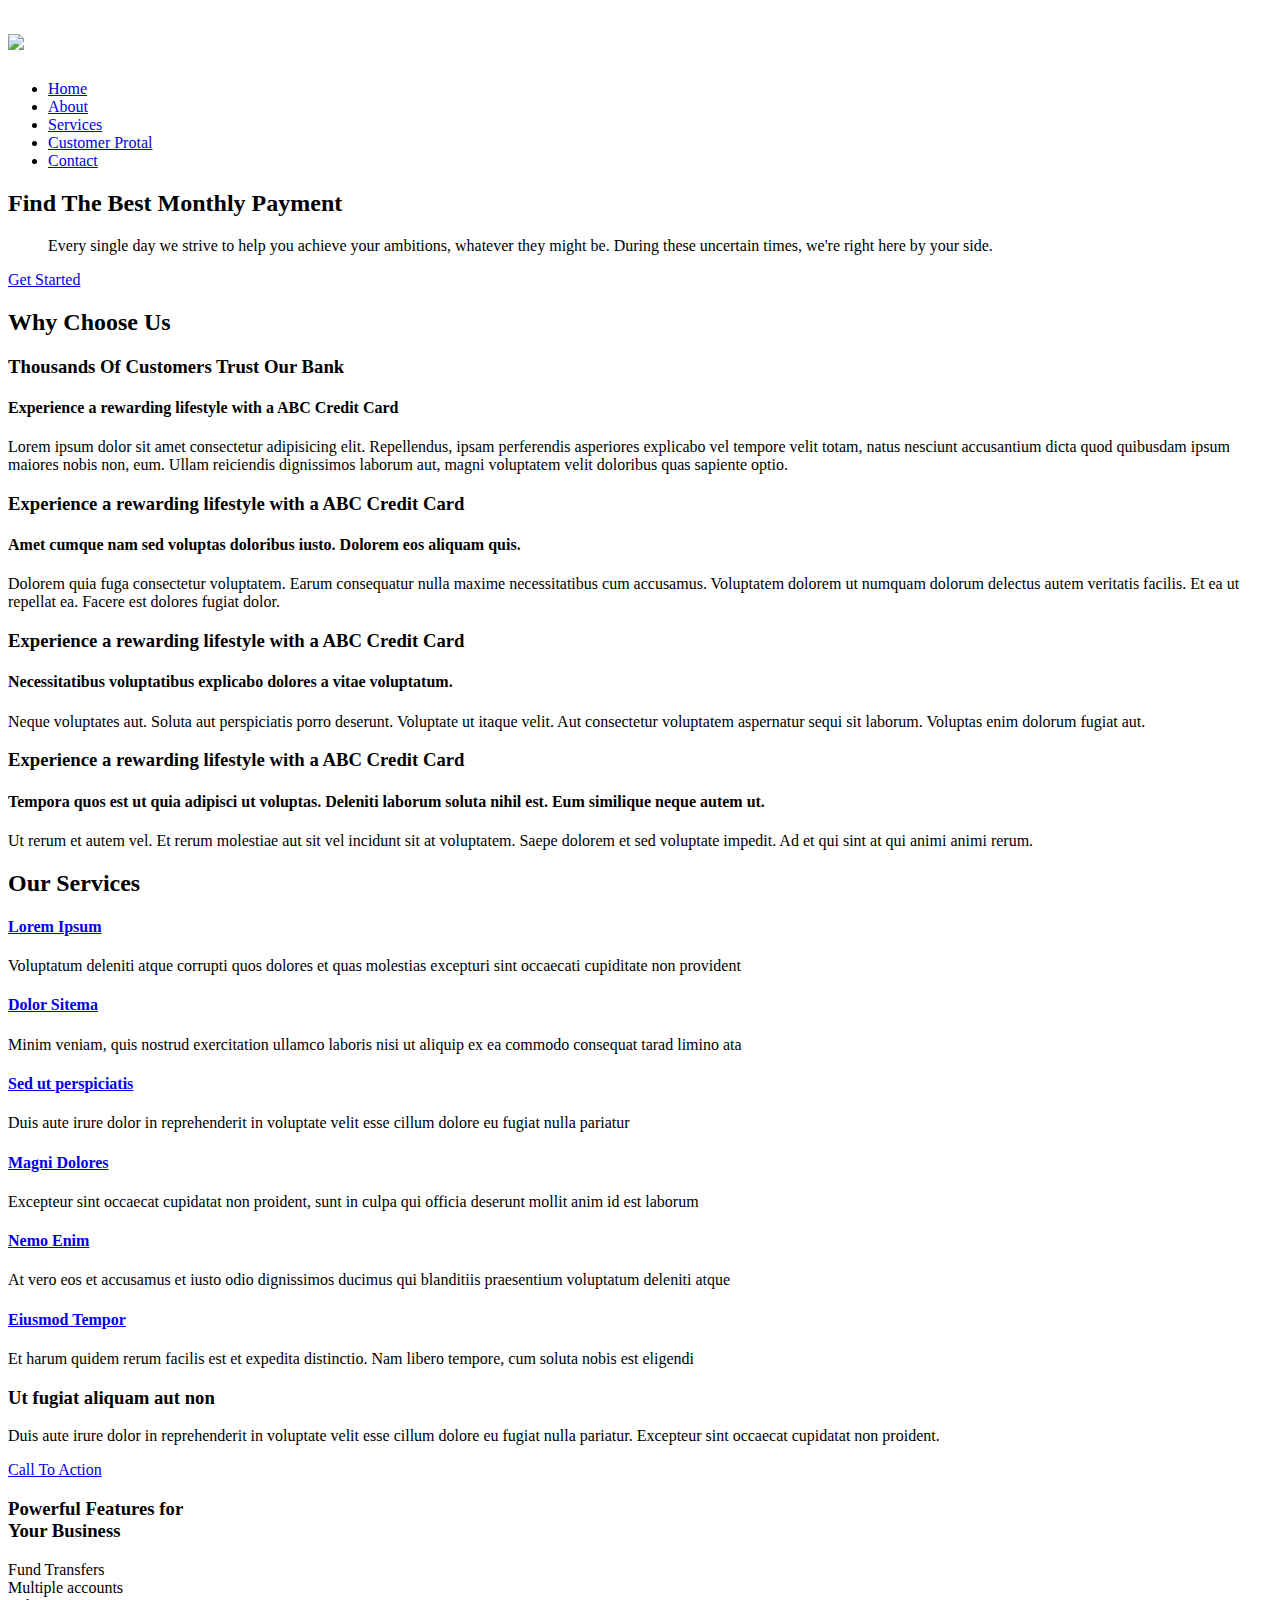
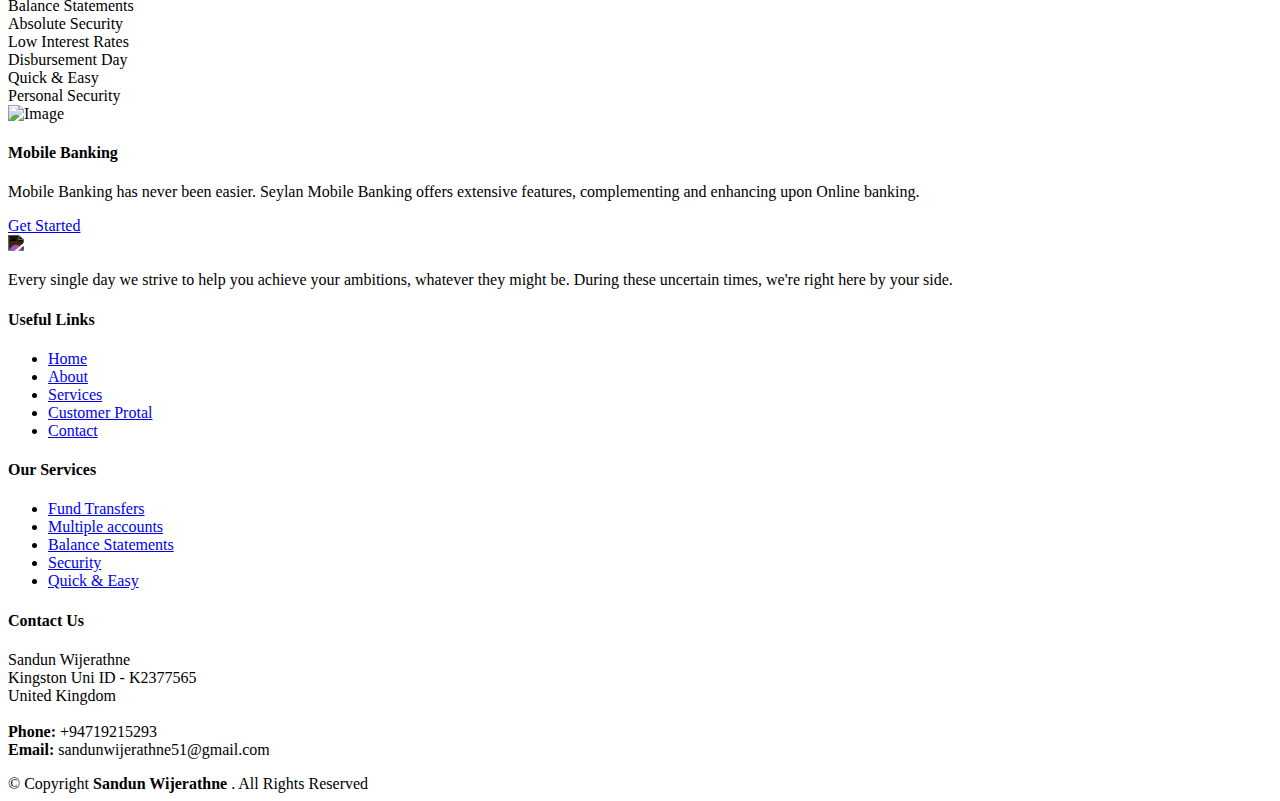
==== index.html @ 64223d65 "Added the index file of the system." ====
<!DOCTYPE html>
<html lang="en">

<head>
  <meta charset="utf-8">
  <meta content="width=device-width, initial-scale=1.0" name="viewport">

  <title>Job Seeker</title>
  <meta content="" name="description">
  <meta content="" name="keywords">

  <!-- Favicons -->
  <link href="assets/img/favicon.png" rel="icon">
  <link href="assets/img/apple-touch-icon.png" rel="apple-touch-icon">

  <!-- Google Fonts -->
  <link rel="preconnect" href="https://fonts.googleapis.com">
  <link rel="preconnect" href="https://fonts.gstatic.com" crossorigin>
  <link
    href="https://fonts.googleapis.com/css2?family=Open+Sans:ital,wght@0,300;0,400;0,500;0,600;0,700;1,300;1,400;1,600;1,700&family=Montserrat:ital,wght@0,300;0,400;0,500;0,600;0,700;1,300;1,400;1,500;1,600;1,700&family=Raleway:ital,wght@0,300;0,400;0,500;0,600;0,700;1,300;1,400;1,500;1,600;1,700&display=swap"
    rel="stylesheet">

  <!-- Vendor CSS Files -->
  <link href="assets/vendor/bootstrap/css/bootstrap.min.css" rel="stylesheet">
  <link href="assets/vendor/bootstrap-icons/bootstrap-icons.css" rel="stylesheet">
  <link href="assets/vendor/aos/aos.css" rel="stylesheet">
  <link href="assets/vendor/glightbox/css/glightbox.min.css" rel="stylesheet">
  <link href="assets/vendor/swiper/swiper-bundle.min.css" rel="stylesheet">
  <link href="assets/vendor/remixicon/remixicon.css" rel="stylesheet">

  <!-- Template Main CSS File -->
  <link href="assets/css/main.css" rel="stylesheet">

</head>

<body class="page-index">

  <!-- ======= Header ======= -->
  <header id="header" class="header d-flex align-items-center fixed-top">
    <div class="container-fluid container-xl d-flex align-items-center justify-content-between">

      <a href="index.html" class="logo d-flex align-items-center">
        <!-- Uncomment the line below if you also wish to use an image logo -->
        <!-- <img src="assets/img/logo.png" alt=""> -->
        <h1 class="d-flex align-items-center"><img class="logo" src="images/abc banking loog png.png" width="auto"></h1>
      </a>

      <i class="mobile-nav-toggle mobile-nav-show bi bi-list"></i>
      <i class="mobile-nav-toggle mobile-nav-hide d-none bi bi-x"></i>

      <nav id="navbar" class="navbar">
        <ul>
          <li><a href="index.html" class="active">Home</a></li>
          <li><a href="#abouthtml">About</a></li>
          <li><a href="#serviceshtml">Services</a></li>
          <li><a href="cuslogin.php">Customer Protal</a></li>
          <li><a href="#footer">Contact</a></li>
        </ul>
      </nav><!-- .navbar -->

    </div>
  </header><!-- End Header -->

  <!-- ======= Hero Section ======= -->
  <section id="hero" class="hero d-flex align-items-center">
    <div class="container">
      <div class="row">
        <div class="col-xl-4">
          <h2 data-aos="fade-up">Find The Best Monthly Payment</h2>
          <blockquote data-aos="fade-up" data-aos-delay="100">
            <p>Every single day we strive to help you achieve your ambitions, whatever they might be. During these
              uncertain times, we're right here by your side.</p>
          </blockquote>
          <div class="d-flex" data-aos="fade-up" data-aos-delay="200">
            <a href="#abouthtml" class="btn-get-started">Get Started</a>

          </div>

        </div>
      </div>
    </div>
  </section><!-- End Hero Section -->

  <main id="main">

    <!-- ======= Why Choose Us Section ======= -->
    <section id="why-us" class="why-us">
      <div class="container" data-aos="fade-up">

        <div class="section-header" id="abouthtml">
          <h2>Why Choose Us</h2>

        </div>

        <div class="row g-0" data-aos="fade-up" data-aos-delay="200">

          <div class="col-xl-5 img-bg" style="background-image: url('assets/img/why-us-bg.jpg')"></div>
          <div class="col-xl-7 slides  position-relative">

            <div class="slides-1 swiper">
              <div class="swiper-wrapper">

                <div class="swiper-slide">
                  <div class="item">
                    <h3 class="mb-3">Thousands Of Customers Trust Our Bank</h3>
                    <h4 class="mb-3">Experience a rewarding lifestyle with a ABC Credit Card</h4>
                    <p>Lorem ipsum dolor sit amet consectetur adipisicing elit. Repellendus, ipsam perferendis
                      asperiores explicabo vel tempore velit totam, natus nesciunt accusantium dicta quod quibusdam
                      ipsum maiores nobis non, eum. Ullam reiciendis dignissimos laborum aut, magni voluptatem velit
                      doloribus quas sapiente optio.</p>
                  </div>
                </div><!-- End slide item -->

                <div class="swiper-slide">
                  <div class="item">
                    <h3 class="mb-3">Experience a rewarding lifestyle with a ABC Credit Card</h3>
                    <h4 class="mb-3">Amet cumque nam sed voluptas doloribus iusto. Dolorem eos aliquam quis.</h4>
                    <p>Dolorem quia fuga consectetur voluptatem. Earum consequatur nulla maxime necessitatibus cum
                      accusamus. Voluptatem dolorem ut numquam dolorum delectus autem veritatis facilis. Et ea ut
                      repellat ea. Facere est dolores fugiat dolor.</p>
                  </div>
                </div><!-- End slide item -->

                <div class="swiper-slide">
                  <div class="item">
                    <h3 class="mb-3">Experience a rewarding lifestyle with a ABC Credit Card</h3>
                    <h4 class="mb-3">Necessitatibus voluptatibus explicabo dolores a vitae voluptatum.</h4>
                    <p>Neque voluptates aut. Soluta aut perspiciatis porro deserunt. Voluptate ut itaque velit. Aut
                      consectetur voluptatem aspernatur sequi sit laborum. Voluptas enim dolorum fugiat aut.</p>
                  </div>
                </div><!-- End slide item -->

                <div class="swiper-slide">
                  <div class="item">
                    <h3 class="mb-3">Experience a rewarding lifestyle with a ABC Credit Card</h3>
                    <h4 class="mb-3">Tempora quos est ut quia adipisci ut voluptas. Deleniti laborum soluta nihil est.
                      Eum similique neque autem ut.</h4>
                    <p>Ut rerum et autem vel. Et rerum molestiae aut sit vel incidunt sit at voluptatem. Saepe dolorem
                      et sed voluptate impedit. Ad et qui sint at qui animi animi rerum.</p>
                  </div>
                </div><!-- End slide item -->

              </div>
              <div class="swiper-pagination"></div>
            </div>
            <div class="swiper-button-prev"></div>
            <div class="swiper-button-next"></div>
          </div>

        </div>

      </div>
    </section><!-- End Why Choose Us Section -->

    <!-- ======= Our Services Section ======= -->
    <section id="services-list" class="services-list">
      <div class="container" data-aos="fade-up">

        <div class="section-header" id="serviceshtml">
          <h2>Our Services</h2>

        </div>

        <div class="row gy-5">

          <div class="col-lg-4 col-md-6 service-item d-flex" data-aos="fade-up" data-aos-delay="100">
            <div class="icon flex-shrink-0"><i class="bi bi-briefcase" style="color: #f57813;"></i></div>
            <div>
              <h4 class="title"><a href="#" class="stretched-link">Lorem Ipsum</a></h4>
              <p class="description">Voluptatum deleniti atque corrupti quos dolores et quas molestias excepturi sint
                occaecati cupiditate non provident</p>
            </div>
          </div>
          <!-- End Service Item -->

          <div class="col-lg-4 col-md-6 service-item d-flex" data-aos="fade-up" data-aos-delay="200">
            <div class="icon flex-shrink-0"><i class="bi bi-card-checklist" style="color: #15a04a;"></i></div>
            <div>
              <h4 class="title"><a href="#" class="stretched-link">Dolor Sitema</a></h4>
              <p class="description">Minim veniam, quis nostrud exercitation ullamco laboris nisi ut aliquip ex ea
                commodo consequat tarad limino ata</p>
            </div>
          </div><!-- End Service Item -->

          <div class="col-lg-4 col-md-6 service-item d-flex" data-aos="fade-up" data-aos-delay="300">
            <div class="icon flex-shrink-0"><i class="bi bi-bar-chart" style="color: #d90769;"></i></div>
            <div>
              <h4 class="title"><a href="#" class="stretched-link">Sed ut perspiciatis</a></h4>
              <p class="description">Duis aute irure dolor in reprehenderit in voluptate velit esse cillum dolore eu
                fugiat nulla pariatur</p>
            </div>
          </div><!-- End Service Item -->

          <div class="col-lg-4 col-md-6 service-item d-flex" data-aos="fade-up" data-aos-delay="400">
            <div class="icon flex-shrink-0"><i class="bi bi-binoculars" style="color: #15bfbc;"></i></div>
            <div>
              <h4 class="title"><a href="#" class="stretched-link">Magni Dolores</a></h4>
              <p class="description">Excepteur sint occaecat cupidatat non proident, sunt in culpa qui officia deserunt
                mollit anim id est laborum</p>
            </div>
          </div><!-- End Service Item -->

          <div class="col-lg-4 col-md-6 service-item d-flex" data-aos="fade-up" data-aos-delay="500">
            <div class="icon flex-shrink-0"><i class="bi bi-brightness-high" style="color: #f5cf13;"></i></div>
            <div>
              <h4 class="title"><a href="#" class="stretched-link">Nemo Enim</a></h4>
              <p class="description">At vero eos et accusamus et iusto odio dignissimos ducimus qui blanditiis
                praesentium voluptatum deleniti atque</p>
            </div>
          </div><!-- End Service Item -->

          <div class="col-lg-4 col-md-6 service-item d-flex" data-aos="fade-up" data-aos-delay="600">
            <div class="icon flex-shrink-0"><i class="bi bi-calendar4-week" style="color: #1335f5;"></i></div>
            <div>
              <h4 class="title"><a href="#" class="stretched-link">Eiusmod Tempor</a></h4>
              <p class="description">Et harum quidem rerum facilis est et expedita distinctio. Nam libero tempore, cum
                soluta nobis est eligendi</p>
            </div>
          </div><!-- End Service Item -->

        </div>

      </div>
    </section><!-- End Our Services Section -->

    <!-- ======= Call To Action Section ======= -->
    <section id="call-to-action" class="call-to-action">
      <div class="container" data-aos="fade-up">
        <div class="row justify-content-center">
          <div class="col-lg-6 text-center">
            <h3>Ut fugiat aliquam aut non</h3>
            <p>Duis aute irure dolor in reprehenderit in voluptate velit esse cillum dolore eu fugiat nulla pariatur.
              Excepteur sint occaecat cupidatat non proident.</p>
            <a class="cta-btn" href="#">Call To Action</a>
          </div>
        </div>

      </div>
    </section><!-- End Call To Action Section -->

    <!-- ======= Features Section ======= -->
    <section id="features" class="features">

      <div class="container" data-aos="fade-up">
        <div class="row">
          <div class="col-lg-7" data-aos="fade-up" data-aos-delay="100">
            <h3>Powerful Features for <br>Your Business</h3>

            <div class="row gy-4">

              <div class="col-md-6">
                <div class="icon-list d-flex">
                  <i class="ri-store-line" style="color: #ffbb2c;"></i>
                  <span>Fund Transfers</span>
                </div>
              </div><!-- End Icon List Item-->

              <div class="col-md-6">
                <div class="icon-list d-flex">
                  <i class="ri-bar-chart-box-line" style="color: #5578ff;"></i>
                  <span>Multiple accounts</span>
                </div>
              </div><!-- End Icon List Item-->

              <div class="col-md-6">
                <div class="icon-list d-flex">
                  <i class="ri-calendar-todo-line" style="color: #e80368;"></i>
                  <span>Balance Statements</span>
                </div>
              </div><!-- End Icon List Item-->

              <div class="col-md-6">
                <div class="icon-list d-flex">
                  <i class="ri-paint-brush-line" style="color: #e361ff;"></i>
                  <span>Absolute Security</span>
                </div>
              </div><!-- End Icon List Item-->

              <div class="col-md-6">
                <div class="icon-list d-flex">
                  <i class="ri-database-2-line" style="color: #47aeff;"></i>
                  <span>Low Interest Rates</span>
                </div>
              </div><!-- End Icon List Item-->

              <div class="col-md-6">
                <div class="icon-list d-flex">
                  <i class="ri-gradienter-line" style="color: #ffa76e;"></i>
                  <span>Disbursement Day</span>
                </div>
              </div><!-- End Icon List Item-->

              <div class="col-md-6">
                <div class="icon-list d-flex">
                  <i class="ri-file-list-3-line" style="color: #11dbcf;"></i>
                  <span>Quick & Easy</span>
                </div>
              </div><!-- End Icon List Item-->

              <div class="col-md-6">
                <div class="icon-list d-flex">
                  <i class="ri-base-station-line" style="color: #ff5828;"></i>
                  <span>Personal Security</span>
                </div>
              </div><!-- End Icon List Item-->
            </div>
          </div>
          <div class="col-lg-5 position-relative" data-aos="fade-up" data-aos-delay="200">
            <div class="phone-wrap">
              <img src="assets/img/iphone.png" alt="Image" class="img-fluid">
            </div>
          </div>
        </div>

      </div>

      <div class="details">
        <div class="container" data-aos="fade-up" data-aos-delay="300">
          <div class="row">
            <div class="col-md-6">
              <h4>Mobile Banking</h4>
              <p>Mobile Banking has never been easier. Seylan Mobile Banking offers extensive features, complementing
                and enhancing upon Online banking.</p>
              <a href="#about" class="btn-get-started">Get Started</a>
            </div>
          </div>

        </div>
      </div>

    </section><!-- End Features Section -->


  </main><!-- End #main -->

  <!-- ======= Footer ======= -->
  <footer id="footer" class="footer">

    <div class="footer-content">
      <div class="container">
        <div class="row gy-4">
          <div class="col-lg-5 col-md-12 footer-info">
            <a href="index.html" class="logo d-flex align-items-center">
              <span><img class="logo" src="images/abc banking loog png.png" width="auto"
                  style="filter: invert(1);"></span>
            </a>
            <p>Every single day we strive to help you achieve your ambitions, whatever they might be. During these
              uncertain times, we're right here by your side.</p>
            <div class="social-links d-flex  mt-3">
              <a href="#" class="twitter"><i class="bi bi-twitter"></i></a>
              <a href="#" class="facebook"><i class="bi bi-facebook"></i></a>
              <a href="#" class="instagram"><i class="bi bi-instagram"></i></a>
              <a href="#" class="linkedin"><i class="bi bi-linkedin"></i></a>
            </div>
          </div>

          <div class="col-lg-2 col-6 footer-links">
            <h4>Useful Links</h4>
            <ul>
              <li><i class="bi bi-dash"></i><a href="index.html" class="active">Home</a></li>
              <li><i class="bi bi-dash"></i><a href="#abouthtml">About</a></li>
              <li><i class="bi bi-dash"></i><a href="#serviceshtml">Services</a></li>
              <li><i class="bi bi-dash"></i><a href="cuslogin.php">Customer Protal</a></li>
              <li><i class="bi bi-dash"></i><a href="#footer">Contact</a></li>
            </ul>
          </div>

          <div class="col-lg-2 col-6 footer-links">
            <h4>Our Services</h4>
            <ul>
              <li><i class="bi bi-dash"></i> <a href="#">Fund Transfers</a></li>
              <li><i class="bi bi-dash"></i> <a href="#">Multiple accounts</a></li>
              <li><i class="bi bi-dash"></i> <a href="#">Balance Statements</a></li>
              <li><i class="bi bi-dash"></i> <a href="#">Security</a></li>
              <li><i class="bi bi-dash"></i> <a href="#">Quick & Easy</a></li>
            </ul>
          </div>

          <div class="col-lg-3 col-md-12 footer-contact text-center text-md-start">
            <h4>Contact Us</h4>
            <p>
              Sandun Wijerathne<br>
              Kingston Uni ID - K2377565<br>
              United Kingdom <br><br>
              <strong>Phone:</strong> +94719215293<br>
              <strong>Email:</strong> sandunwijerathne51@gmail.com<br>
            </p>

          </div>

        </div>
      </div>
    </div>

    <div class="footer-legal">
      <div class="container">
        <div class="copyright">
          &copy; Copyright <strong><span>Sandun Wijerathne </span></strong>. All Rights Reserved
        </div>
      </div>
    </div>
  </footer><!-- End Footer --><!-- End Footer -->

  <a href="#" class="scroll-top d-flex align-items-center justify-content-center"><i
      class="bi bi-arrow-up-short"></i></a>

  <div id="preloader"></div>

  <!-- Vendor JS Files -->
  <script src="assets/vendor/bootstrap/js/bootstrap.bundle.min.js"></script>
  <script src="assets/vendor/aos/aos.js"></script>
  <script src="assets/vendor/glightbox/js/glightbox.min.js"></script>
  <script src="assets/vendor/swiper/swiper-bundle.min.js"></script>
  <script src="assets/vendor/isotope-layout/isotope.pkgd.min.js"></script>
  <script src="assets/vendor/php-email-form/validate.js"></script>

  <!-- Template Main JS File -->
  <script src="assets/js/main.js"></script>

</body>

</html>
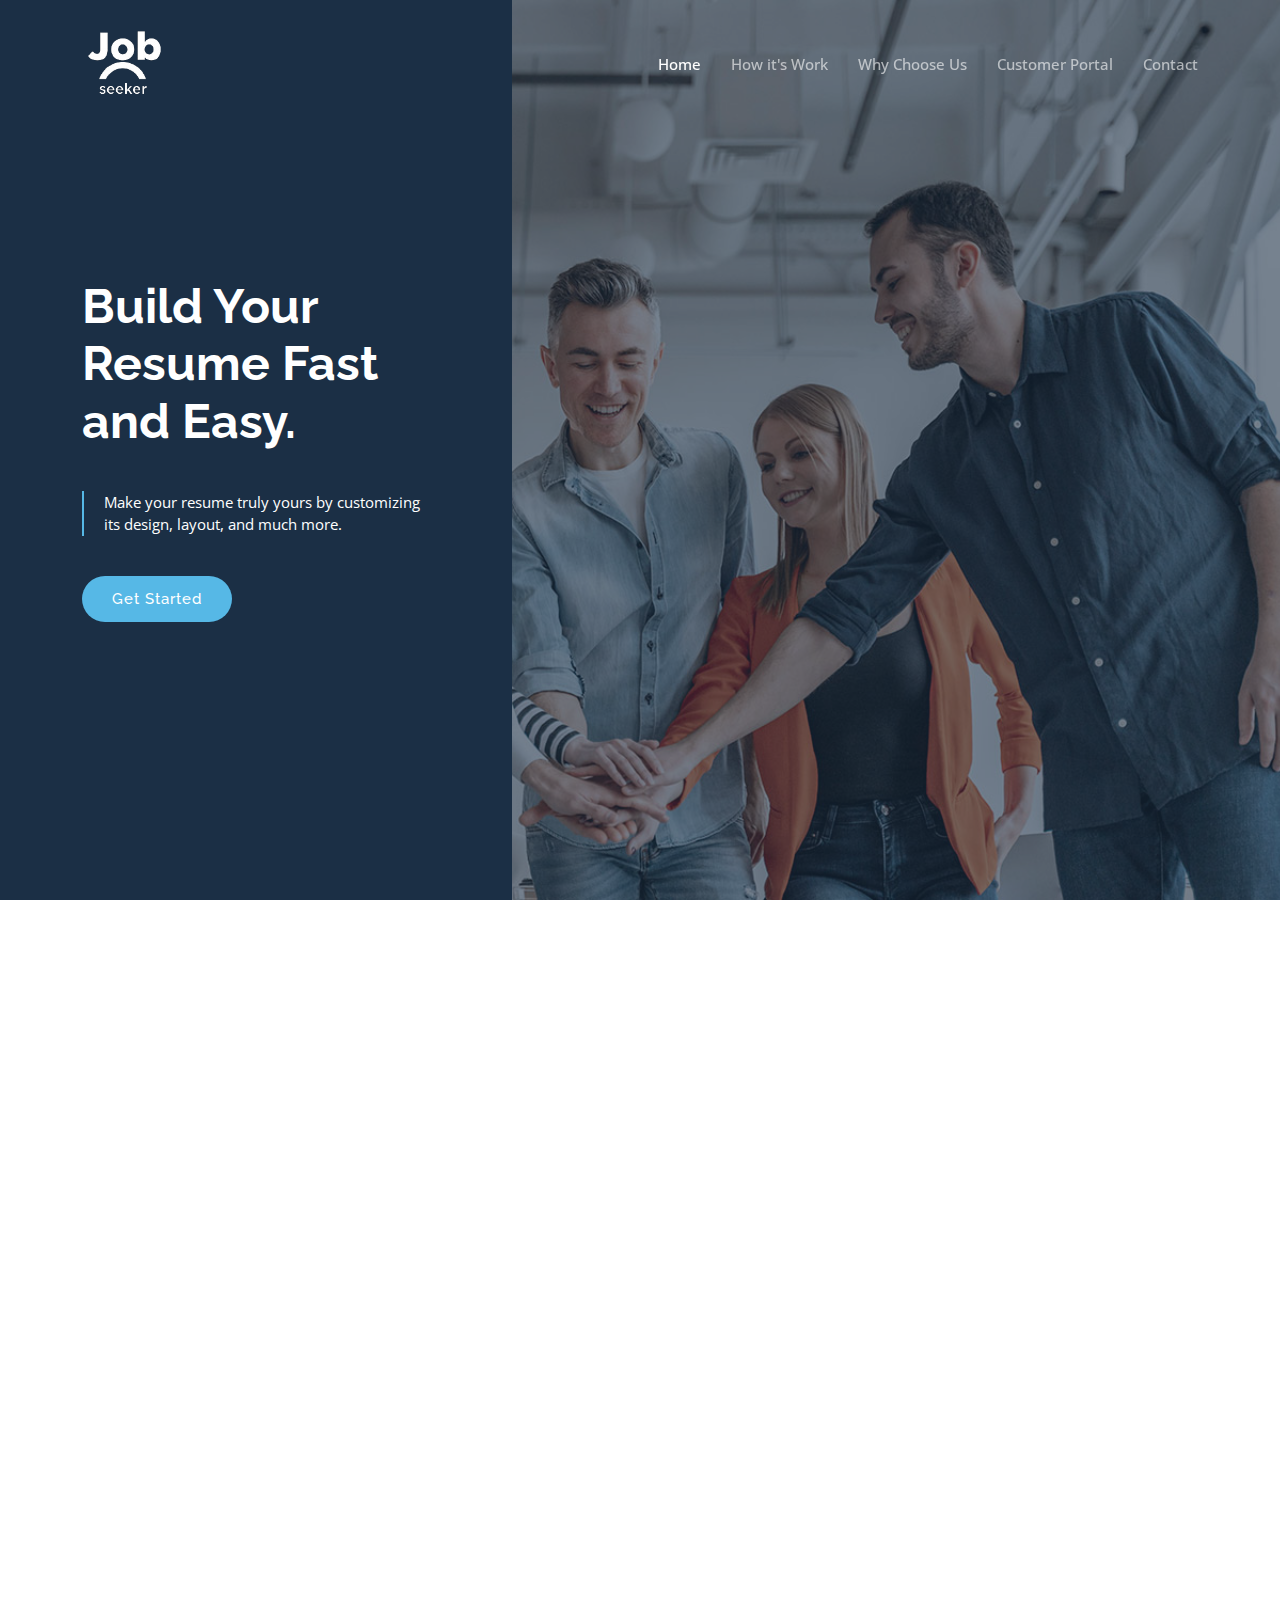
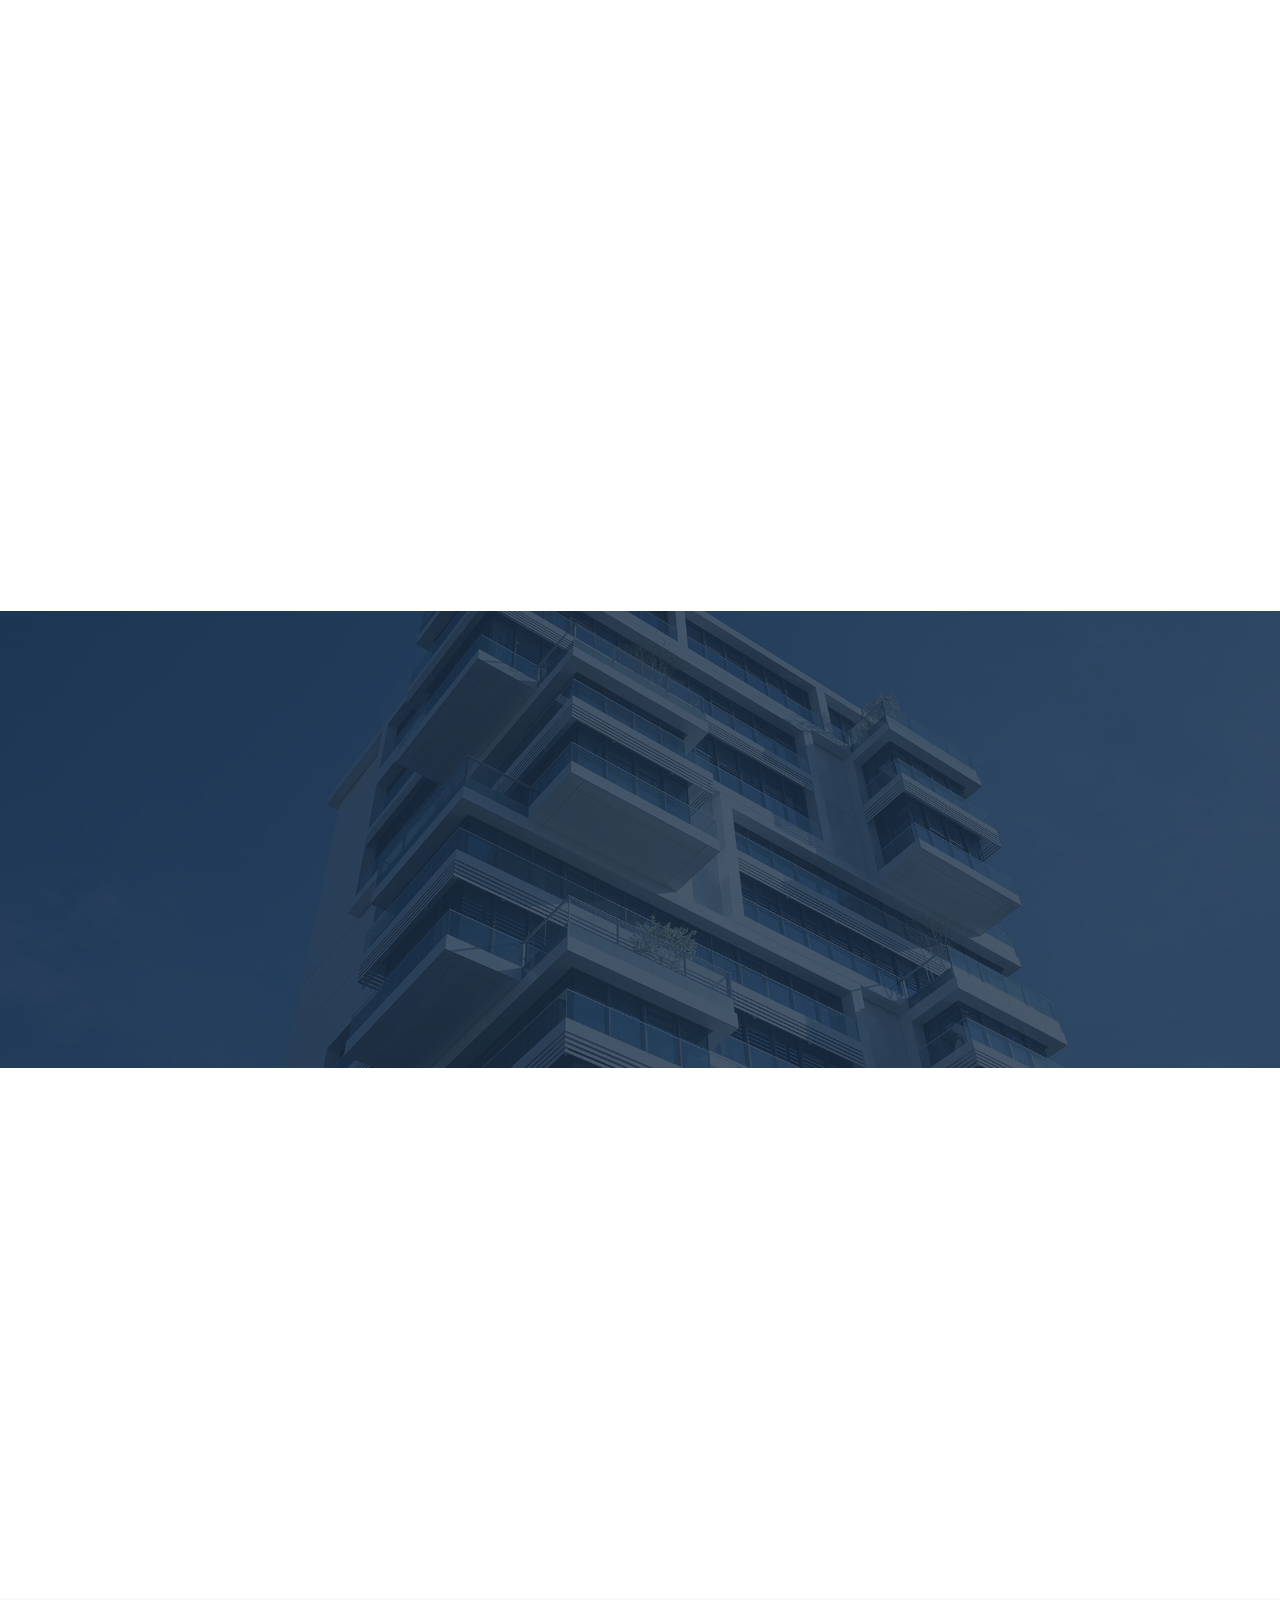
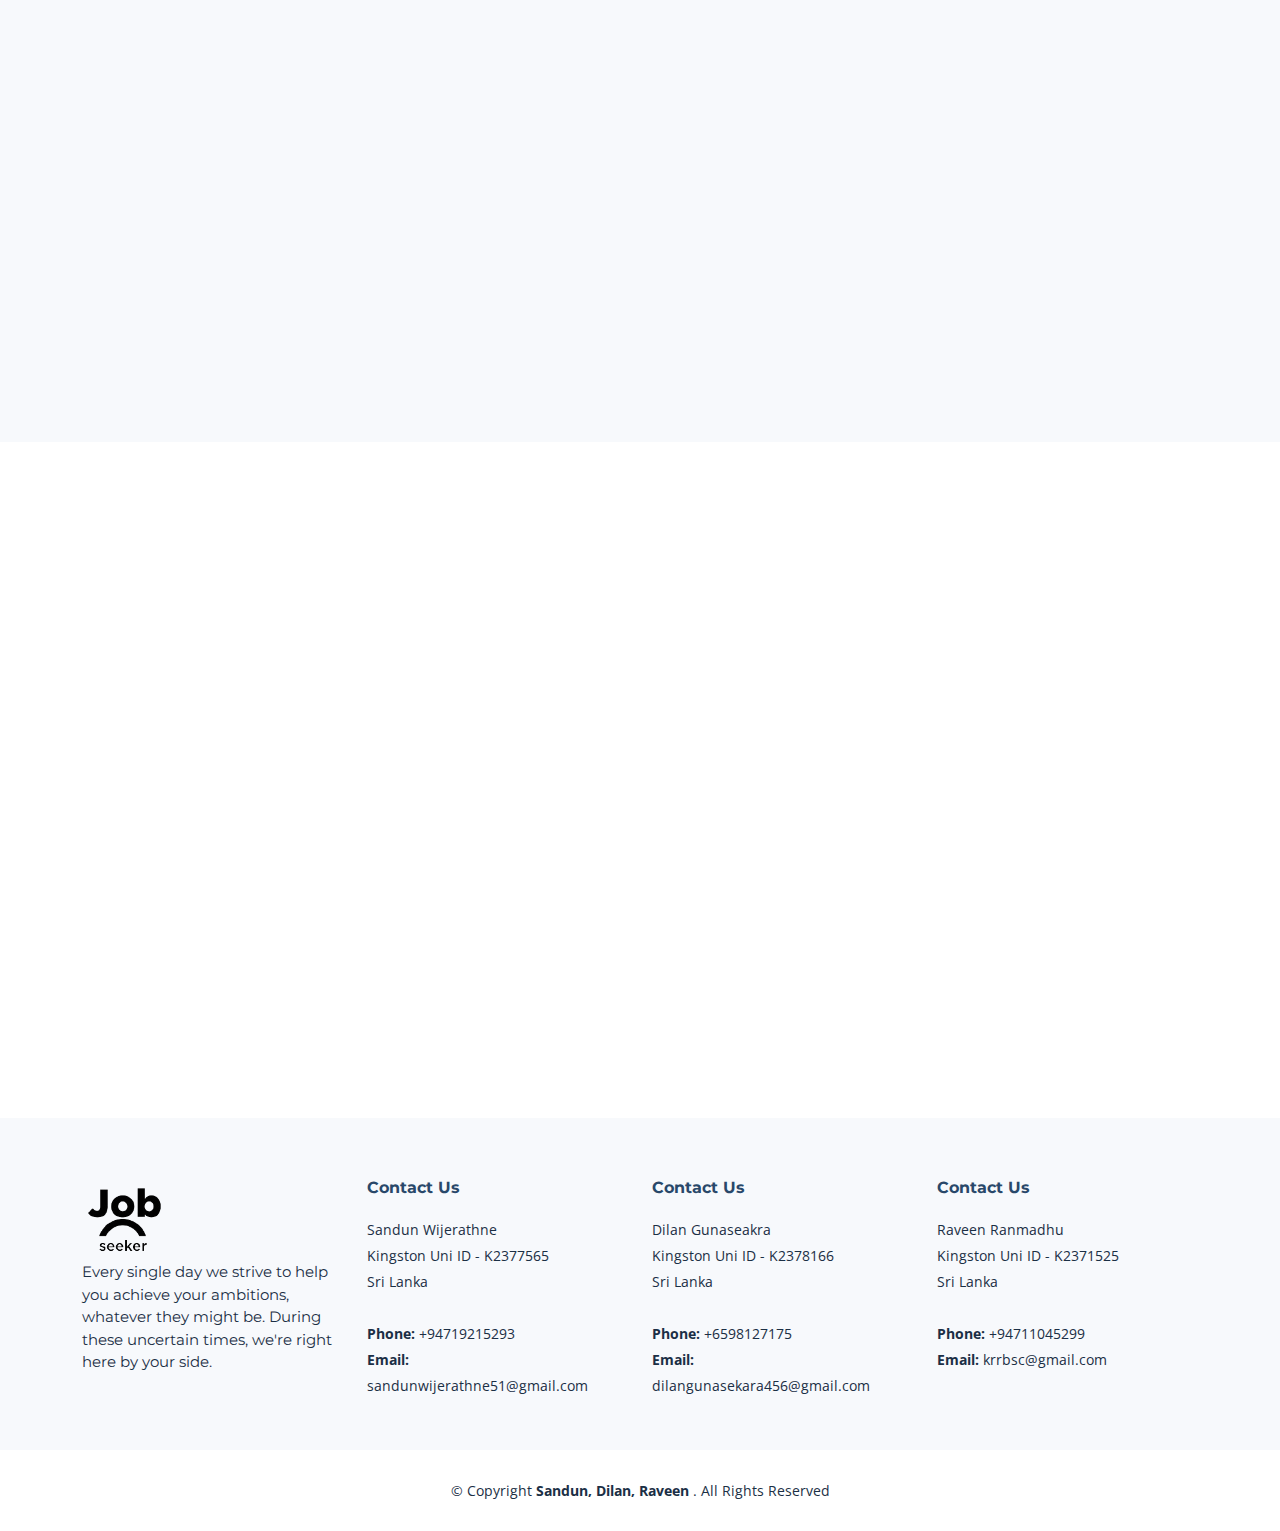
==== commit b6fa7850: "add important files" ====
--- a/index.html
+++ b/index.html
@@ -51,9 +51,9 @@
       <nav id="navbar" class="navbar">
         <ul>
           <li><a href="index.html" class="active">Home</a></li>
-          <li><a href="#abouthtml">About</a></li>
-          <li><a href="#serviceshtml">Services</a></li>
-          <li><a href="cuslogin.php">Customer Protal</a></li>
+          <li><a href="#abouthtml">How it's Work</a></li>
+          <li><a href="#serviceshtml">Why Choose Us</a></li>
+          <li><a href="pages/sign-in.php">Customer Portal</a></li>
           <li><a href="#footer">Contact</a></li>
         </ul>
       </nav><!-- .navbar -->
@@ -66,13 +66,12 @@
     <div class="container">
       <div class="row">
         <div class="col-xl-4">
-          <h2 data-aos="fade-up">Find The Best Monthly Payment</h2>
+          <h2 data-aos="fade-up">Build Your Resume Fast and Easy.</h2>
           <blockquote data-aos="fade-up" data-aos-delay="100">
-            <p>Every single day we strive to help you achieve your ambitions, whatever they might be. During these
-              uncertain times, we're right here by your side.</p>
+            <p>Make your resume truly yours by customizing its design, layout, and much more.</p>
           </blockquote>
           <div class="d-flex" data-aos="fade-up" data-aos-delay="200">
-            <a href="#abouthtml" class="btn-get-started">Get Started</a>
+            <a href="/pages/sign-in.php" class="btn-get-started">Get Started</a>
 
           </div>
 
@@ -88,7 +87,7 @@
       <div class="container" data-aos="fade-up">
 
         <div class="section-header" id="abouthtml">
-          <h2>Why Choose Us</h2>
+          <h2>Build Your Resume Fast and Easy.</h2>
 
         </div>
 
@@ -102,41 +101,39 @@
 
                 <div class="swiper-slide">
                   <div class="item">
-                    <h3 class="mb-3">Thousands Of Customers Trust Our Bank</h3>
-                    <h4 class="mb-3">Experience a rewarding lifestyle with a ABC Credit Card</h4>
-                    <p>Lorem ipsum dolor sit amet consectetur adipisicing elit. Repellendus, ipsam perferendis
-                      asperiores explicabo vel tempore velit totam, natus nesciunt accusantium dicta quod quibusdam
-                      ipsum maiores nobis non, eum. Ullam reiciendis dignissimos laborum aut, magni voluptatem velit
-                      doloribus quas sapiente optio.</p>
+                    <h2>Step 01</h2>
+                    <h3 class="mb-3">Pick a Template</h3>
+                    <h4 class="mb-3"> Don't sabotage your job search before it has even begun. Choose from our
+                      ATS-friendly, hand-crafted resume templates/h4>
                   </div>
                 </div><!-- End slide item -->
 
                 <div class="swiper-slide">
                   <div class="item">
-                    <h3 class="mb-3">Experience a rewarding lifestyle with a ABC Credit Card</h3>
-                    <h4 class="mb-3">Amet cumque nam sed voluptas doloribus iusto. Dolorem eos aliquam quis.</h4>
-                    <p>Dolorem quia fuga consectetur voluptatem. Earum consequatur nulla maxime necessitatibus cum
-                      accusamus. Voluptatem dolorem ut numquam dolorum delectus autem veritatis facilis. Et ea ut
-                      repellat ea. Facere est dolores fugiat dolor.</p>
+                    <h2>Step 02</h2>
+                    <h3 class="mb-3">Customize Your Layout</h3>
+                    <h4 class="mb-3">Make the resume template truly your own. Customize the layout based on your
+                      experience level.</h4>
                   </div>
                 </div><!-- End slide item -->
 
                 <div class="swiper-slide">
                   <div class="item">
-                    <h3 class="mb-3">Experience a rewarding lifestyle with a ABC Credit Card</h3>
-                    <h4 class="mb-3">Necessitatibus voluptatibus explicabo dolores a vitae voluptatum.</h4>
-                    <p>Neque voluptates aut. Soluta aut perspiciatis porro deserunt. Voluptate ut itaque velit. Aut
-                      consectetur voluptatem aspernatur sequi sit laborum. Voluptas enim dolorum fugiat aut.</p>
+                    <h2>Step 03</h2>
+                    <h3 class="mb-3">Fill in the Blanks</h3>
+                    <h4 class="mb-3">Fill in your resume information, let our AI content analyzer do its job, and see
+                      your resume changes dynamically in real time.</h4>
                   </div>
                 </div><!-- End slide item -->
 
                 <div class="swiper-slide">
                   <div class="item">
-                    <h3 class="mb-3">Experience a rewarding lifestyle with a ABC Credit Card</h3>
-                    <h4 class="mb-3">Tempora quos est ut quia adipisci ut voluptas. Deleniti laborum soluta nihil est.
-                      Eum similique neque autem ut.</h4>
-                    <p>Ut rerum et autem vel. Et rerum molestiae aut sit vel incidunt sit at voluptatem. Saepe dolorem
-                      et sed voluptate impedit. Ad et qui sint at qui animi animi rerum.</p>
+                    <h2>Step 04</h2>
+                    <h3 class="mb-3">Hit 'Download!'</h3>
+                    <h4 class="mb-3">And yes, it's free! We don't hit you with a paywall once you've completed your
+                      resume in the Basic Account. If you use any of our premium features, the software will let you
+                      know about it.</h4>
+
                   </div>
                 </div><!-- End slide item -->
 
@@ -157,7 +154,7 @@
       <div class="container" data-aos="fade-up">
 
         <div class="section-header" id="serviceshtml">
-          <h2>Our Services</h2>
+          <h2>Why Use The Job Seeker Builder?</h2>
 
         </div>
 
@@ -166,9 +163,10 @@
           <div class="col-lg-4 col-md-6 service-item d-flex" data-aos="fade-up" data-aos-delay="100">
             <div class="icon flex-shrink-0"><i class="bi bi-briefcase" style="color: #f57813;"></i></div>
             <div>
-              <h4 class="title"><a href="#" class="stretched-link">Lorem Ipsum</a></h4>
-              <p class="description">Voluptatum deleniti atque corrupti quos dolores et quas molestias excepturi sint
-                occaecati cupiditate non provident</p>
+              <h4 class="title"><a href="#" class="stretched-link">Free AND Premium</a></h4>
+              <p class="description">We offer both free and premium features. Want your resume to have that extra punch?
+                Upgrade to Premium. On a budget? That's OK too - you can use our resume buider completely free of
+                charge.</p>
             </div>
           </div>
           <!-- End Service Item -->
@@ -176,45 +174,46 @@
           <div class="col-lg-4 col-md-6 service-item d-flex" data-aos="fade-up" data-aos-delay="200">
             <div class="icon flex-shrink-0"><i class="bi bi-card-checklist" style="color: #15a04a;"></i></div>
             <div>
-              <h4 class="title"><a href="#" class="stretched-link">Dolor Sitema</a></h4>
-              <p class="description">Minim veniam, quis nostrud exercitation ullamco laboris nisi ut aliquip ex ea
-                commodo consequat tarad limino ata</p>
+              <h4 class="title"><a href="#" class="stretched-link">Creative and Professional Resume Templates</a></h4>
+              <p class="description">Whatever resume template you're looking for, we've got it! Whether it's a classic
+                black-and-white template, or something a bit more outside the box, we have what you need!</p>
             </div>
           </div><!-- End Service Item -->
 
           <div class="col-lg-4 col-md-6 service-item d-flex" data-aos="fade-up" data-aos-delay="300">
             <div class="icon flex-shrink-0"><i class="bi bi-bar-chart" style="color: #d90769;"></i></div>
             <div>
-              <h4 class="title"><a href="#" class="stretched-link">Sed ut perspiciatis</a></h4>
-              <p class="description">Duis aute irure dolor in reprehenderit in voluptate velit esse cillum dolore eu
-                fugiat nulla pariatur</p>
+              <h4 class="title"><a href="#" class="stretched-link">NO Hidden Fees</a></h4>
+              <p class="description">With Novorésumé, you won’t spend hours working on your resume, just to be hit with
+                a hidden paywall. Our resume builder will notify you if you’re using any of our premium features in
+                advance.</p>
             </div>
           </div><!-- End Service Item -->
 
           <div class="col-lg-4 col-md-6 service-item d-flex" data-aos="fade-up" data-aos-delay="400">
             <div class="icon flex-shrink-0"><i class="bi bi-binoculars" style="color: #15bfbc;"></i></div>
             <div>
-              <h4 class="title"><a href="#" class="stretched-link">Magni Dolores</a></h4>
-              <p class="description">Excepteur sint occaecat cupidatat non proident, sunt in culpa qui officia deserunt
-                mollit anim id est laborum</p>
+              <h4 class="title"><a href="#" class="stretched-link">ATS-Friendly</a></h4>
+              <p class="description">Our resume templates are ATS-friendly. It means your resume won’t automatically be
+                rejected because an ATS can’t read it.</p>
             </div>
           </div><!-- End Service Item -->
 
           <div class="col-lg-4 col-md-6 service-item d-flex" data-aos="fade-up" data-aos-delay="500">
             <div class="icon flex-shrink-0"><i class="bi bi-brightness-high" style="color: #f5cf13;"></i></div>
             <div>
-              <h4 class="title"><a href="#" class="stretched-link">Nemo Enim</a></h4>
-              <p class="description">At vero eos et accusamus et iusto odio dignissimos ducimus qui blanditiis
-                praesentium voluptatum deleniti atque</p>
+              <h4 class="title"><a href="#" class="stretched-link">Live Content Feedback</a></h4>
+              <p class="description">Our CV builder provides real-time feedback on your resume content, ensuring that
+                your resume reaches its full potential!</p>
             </div>
           </div><!-- End Service Item -->
 
           <div class="col-lg-4 col-md-6 service-item d-flex" data-aos="fade-up" data-aos-delay="600">
             <div class="icon flex-shrink-0"><i class="bi bi-calendar4-week" style="color: #1335f5;"></i></div>
             <div>
-              <h4 class="title"><a href="#" class="stretched-link">Eiusmod Tempor</a></h4>
-              <p class="description">Et harum quidem rerum facilis est et expedita distinctio. Nam libero tempore, cum
-                soluta nobis est eligendi</p>
+              <h4 class="title"><a href="#" class="stretched-link">Edit Your Resume in Real Time</a></h4>
+              <p class="description">As you edit your resume with our builder, you’ll immediately see the changes
+                applied to your document.</p>
             </div>
           </div><!-- End Service Item -->
 
@@ -228,10 +227,10 @@
       <div class="container" data-aos="fade-up">
         <div class="row justify-content-center">
           <div class="col-lg-6 text-center">
-            <h3>Ut fugiat aliquam aut non</h3>
-            <p>Duis aute irure dolor in reprehenderit in voluptate velit esse cillum dolore eu fugiat nulla pariatur.
-              Excepteur sint occaecat cupidatat non proident.</p>
-            <a class="cta-btn" href="#">Call To Action</a>
+            <h3>Elevate the search for your next career</h3>
+            <p>Our tools help you from creating a professional resume, and sending your first letter to finding job
+              listings and keeping track of your applications.</p>
+            <a class="cta-btn" href="/pages/sign-up-agency.php">Sign up as Agency</a>
           </div>
         </div>
 
@@ -244,63 +243,63 @@
       <div class="container" data-aos="fade-up">
         <div class="row">
           <div class="col-lg-7" data-aos="fade-up" data-aos-delay="100">
-            <h3>Powerful Features for <br>Your Business</h3>
+            <h3>Resume Builder <br>FAQ.</h3>
 
             <div class="row gy-4">
 
               <div class="col-md-6">
                 <div class="icon-list d-flex">
                   <i class="ri-store-line" style="color: #ffbb2c;"></i>
-                  <span>Fund Transfers</span>
+                  <span>Why should I use a resume builder?</span>
                 </div>
               </div><!-- End Icon List Item-->
 
               <div class="col-md-6">
                 <div class="icon-list d-flex">
                   <i class="ri-bar-chart-box-line" style="color: #5578ff;"></i>
-                  <span>Multiple accounts</span>
+                  <span>What is the best resume builder?</span>
                 </div>
               </div><!-- End Icon List Item-->
 
               <div class="col-md-6">
                 <div class="icon-list d-flex">
                   <i class="ri-calendar-todo-line" style="color: #e80368;"></i>
-                  <span>Balance Statements</span>
+                  <span>Is this a completely free resume builder?</span>
                 </div>
               </div><!-- End Icon List Item-->
 
               <div class="col-md-6">
                 <div class="icon-list d-flex">
                   <i class="ri-paint-brush-line" style="color: #e361ff;"></i>
-                  <span>Absolute Security</span>
+                  <span>What is a resume?</span>
                 </div>
               </div><!-- End Icon List Item-->
 
               <div class="col-md-6">
                 <div class="icon-list d-flex">
                   <i class="ri-database-2-line" style="color: #47aeff;"></i>
-                  <span>Low Interest Rates</span>
+                  <span>What's the difference between a CV and a resume?</span>
                 </div>
               </div><!-- End Icon List Item-->
 
               <div class="col-md-6">
                 <div class="icon-list d-flex">
                   <i class="ri-gradienter-line" style="color: #ffa76e;"></i>
-                  <span>Disbursement Day</span>
+                  <span>How can I create my resume?</span>
                 </div>
               </div><!-- End Icon List Item-->
 
               <div class="col-md-6">
                 <div class="icon-list d-flex">
                   <i class="ri-file-list-3-line" style="color: #11dbcf;"></i>
-                  <span>Quick & Easy</span>
+                  <span>What should a resume include?</span>
                 </div>
               </div><!-- End Icon List Item-->
 
               <div class="col-md-6">
                 <div class="icon-list d-flex">
                   <i class="ri-base-station-line" style="color: #ff5828;"></i>
-                  <span>Personal Security</span>
+                  <span>Is my details Secur?</span>
                 </div>
               </div><!-- End Icon List Item-->
             </div>
@@ -318,10 +317,10 @@
         <div class="container" data-aos="fade-up" data-aos-delay="300">
           <div class="row">
             <div class="col-md-6">
-              <h4>Mobile Banking</h4>
-              <p>Mobile Banking has never been easier. Seylan Mobile Banking offers extensive features, complementing
-                and enhancing upon Online banking.</p>
-              <a href="#about" class="btn-get-started">Get Started</a>
+              <h4>Build Your Resume Fast and Easy.</h4>
+              <p>Job Seeker is lightning fast. There's no software to download. No multi-part sign-up form. No
+                long-winded tutorials. Just a straightforward process.</p>
+              <a href="/pages/sign-in.php" class="btn-get-started">Get Started</a>
             </div>
           </div>
 
@@ -329,7 +328,66 @@
       </div>
 
     </section><!-- End Features Section -->
-
+    <!-- ======= Team Section ======= -->
+    <section id="team" class="team">
+      <div class="container" data-aos="fade-up">
+
+        <div class="section-header">
+          <h2>Our Team</h2>
+
+        </div>
+
+        <div class="row gy-4">
+
+          <div class="col-lg-4 col-md-6" data-aos="fade-up" data-aos-delay="100">
+            <div class="team-member">
+              <div class="member-img">
+                <img src="assets/img/team/team-1.jpg" class="img-fluid" alt="">
+                <div class="social">
+                  <a href="https://www.facebook.com/sandun.jerry/"><i class="bi bi-facebook"></i></a>
+                  <a href="https://www.linkedin.com/in/sandun-wijerathne/"><i class="bi bi-linkedin"></i></a>
+                </div>
+              </div>
+              <div class="member-info">
+                <h4>Sandun Wijerathne</h4>
+              </div>
+            </div>
+          </div><!-- End Team Member -->
+
+          <div class="col-lg-4 col-md-6" data-aos="fade-up" data-aos-delay="200">
+            <div class="team-member">
+              <div class="member-img">
+                <img src="assets/img/team/team-2.jpg" class="img-fluid" alt="">
+                <div class="social">
+                  <a href="https://web.facebook.com/raveen.ranmadhu"><i class="bi bi-facebook"></i></a>
+                  <a href="https://www.linkedin.com/in/ranmadhu/"><i class="bi bi-linkedin"></i></a>
+                </div>
+              </div>
+              <div class="member-info">
+                <h4>Raveen Ranmadhu</h4>
+              </div>
+            </div>
+          </div><!-- End Team Member -->
+
+          <div class="col-lg-4 col-md-6" data-aos="fade-up" data-aos-delay="300">
+            <div class="team-member">
+              <div class="member-img">
+                <img src="assets/img/team/team-3.jpg" class="img-fluid" alt="">
+                <div class="social">
+                  <a href="https://www.facebook.com/dilan.sandahas.58"><i class="bi bi-facebook"></i></a>
+                  <a href="https://www.linkedin.com/in/dilangunasekara-envofficer/"><i class="bi bi-linkedin"></i></a>
+                </div>
+              </div>
+              <div class="member-info">
+                <h4>Dilan Gunaseakra</h4>
+              </div>
+            </div>
+          </div><!-- End Team Member -->
+
+        </div>
+
+      </div>
+    </section><!-- End Team Section -->
 
   </main><!-- End #main -->
 
@@ -339,7 +397,7 @@
     <div class="footer-content">
       <div class="container">
         <div class="row gy-4">
-          <div class="col-lg-5 col-md-12 footer-info">
+          <div class="col-lg-3 col-md-12 footer-info">
             <a href="index.html" class="logo d-flex align-items-center">
               <span><img class="logo" src="images/abc banking loog png.png" width="auto"
                   style="filter: invert(1);"></span>
@@ -347,33 +405,7 @@
             <p>Every single day we strive to help you achieve your ambitions, whatever they might be. During these
               uncertain times, we're right here by your side.</p>
             <div class="social-links d-flex  mt-3">
-              <a href="#" class="twitter"><i class="bi bi-twitter"></i></a>
-              <a href="#" class="facebook"><i class="bi bi-facebook"></i></a>
-              <a href="#" class="instagram"><i class="bi bi-instagram"></i></a>
-              <a href="#" class="linkedin"><i class="bi bi-linkedin"></i></a>
-            </div>
-          </div>
-
-          <div class="col-lg-2 col-6 footer-links">
-            <h4>Useful Links</h4>
-            <ul>
-              <li><i class="bi bi-dash"></i><a href="index.html" class="active">Home</a></li>
-              <li><i class="bi bi-dash"></i><a href="#abouthtml">About</a></li>
-              <li><i class="bi bi-dash"></i><a href="#serviceshtml">Services</a></li>
-              <li><i class="bi bi-dash"></i><a href="cuslogin.php">Customer Protal</a></li>
-              <li><i class="bi bi-dash"></i><a href="#footer">Contact</a></li>
-            </ul>
-          </div>
-
-          <div class="col-lg-2 col-6 footer-links">
-            <h4>Our Services</h4>
-            <ul>
-              <li><i class="bi bi-dash"></i> <a href="#">Fund Transfers</a></li>
-              <li><i class="bi bi-dash"></i> <a href="#">Multiple accounts</a></li>
-              <li><i class="bi bi-dash"></i> <a href="#">Balance Statements</a></li>
-              <li><i class="bi bi-dash"></i> <a href="#">Security</a></li>
-              <li><i class="bi bi-dash"></i> <a href="#">Quick & Easy</a></li>
-            </ul>
+            </div>
           </div>
 
           <div class="col-lg-3 col-md-12 footer-contact text-center text-md-start">
@@ -381,11 +413,32 @@
             <p>
               Sandun Wijerathne<br>
               Kingston Uni ID - K2377565<br>
-              United Kingdom <br><br>
+              Sri Lanka<br><br>
               <strong>Phone:</strong> +94719215293<br>
               <strong>Email:</strong> sandunwijerathne51@gmail.com<br>
             </p>
-
+          </div>
+
+          <div class="col-lg-3 col-md-12 footer-contact text-center text-md-start">
+            <h4>Contact Us</h4>
+            <p>
+              Dilan Gunaseakra<br>
+              Kingston Uni ID - K2378166<br>
+              Sri Lanka<br><br>
+              <strong>Phone:</strong> +6598127175<br>
+              <strong>Email:</strong> dilangunasekara456@gmail.com<br>
+            </p>
+          </div>
+
+          <div class="col-lg-3 col-md-12 footer-contact text-center text-md-start">
+            <h4>Contact Us</h4>
+            <p>
+              Raveen Ranmadhu<br>
+              Kingston Uni ID - K2371525<br>
+              Sri Lanka<br><br>
+              <strong>Phone:</strong> +94711045299<br>
+              <strong>Email:</strong> krrbsc@gmail.com<br>
+            </p>
           </div>
 
         </div>
@@ -395,7 +448,7 @@
     <div class="footer-legal">
       <div class="container">
         <div class="copyright">
-          &copy; Copyright <strong><span>Sandun Wijerathne </span></strong>. All Rights Reserved
+          &copy; Copyright <strong><span>Sandun, Dilan, Raveen </span></strong>. All Rights Reserved
         </div>
       </div>
     </div>
